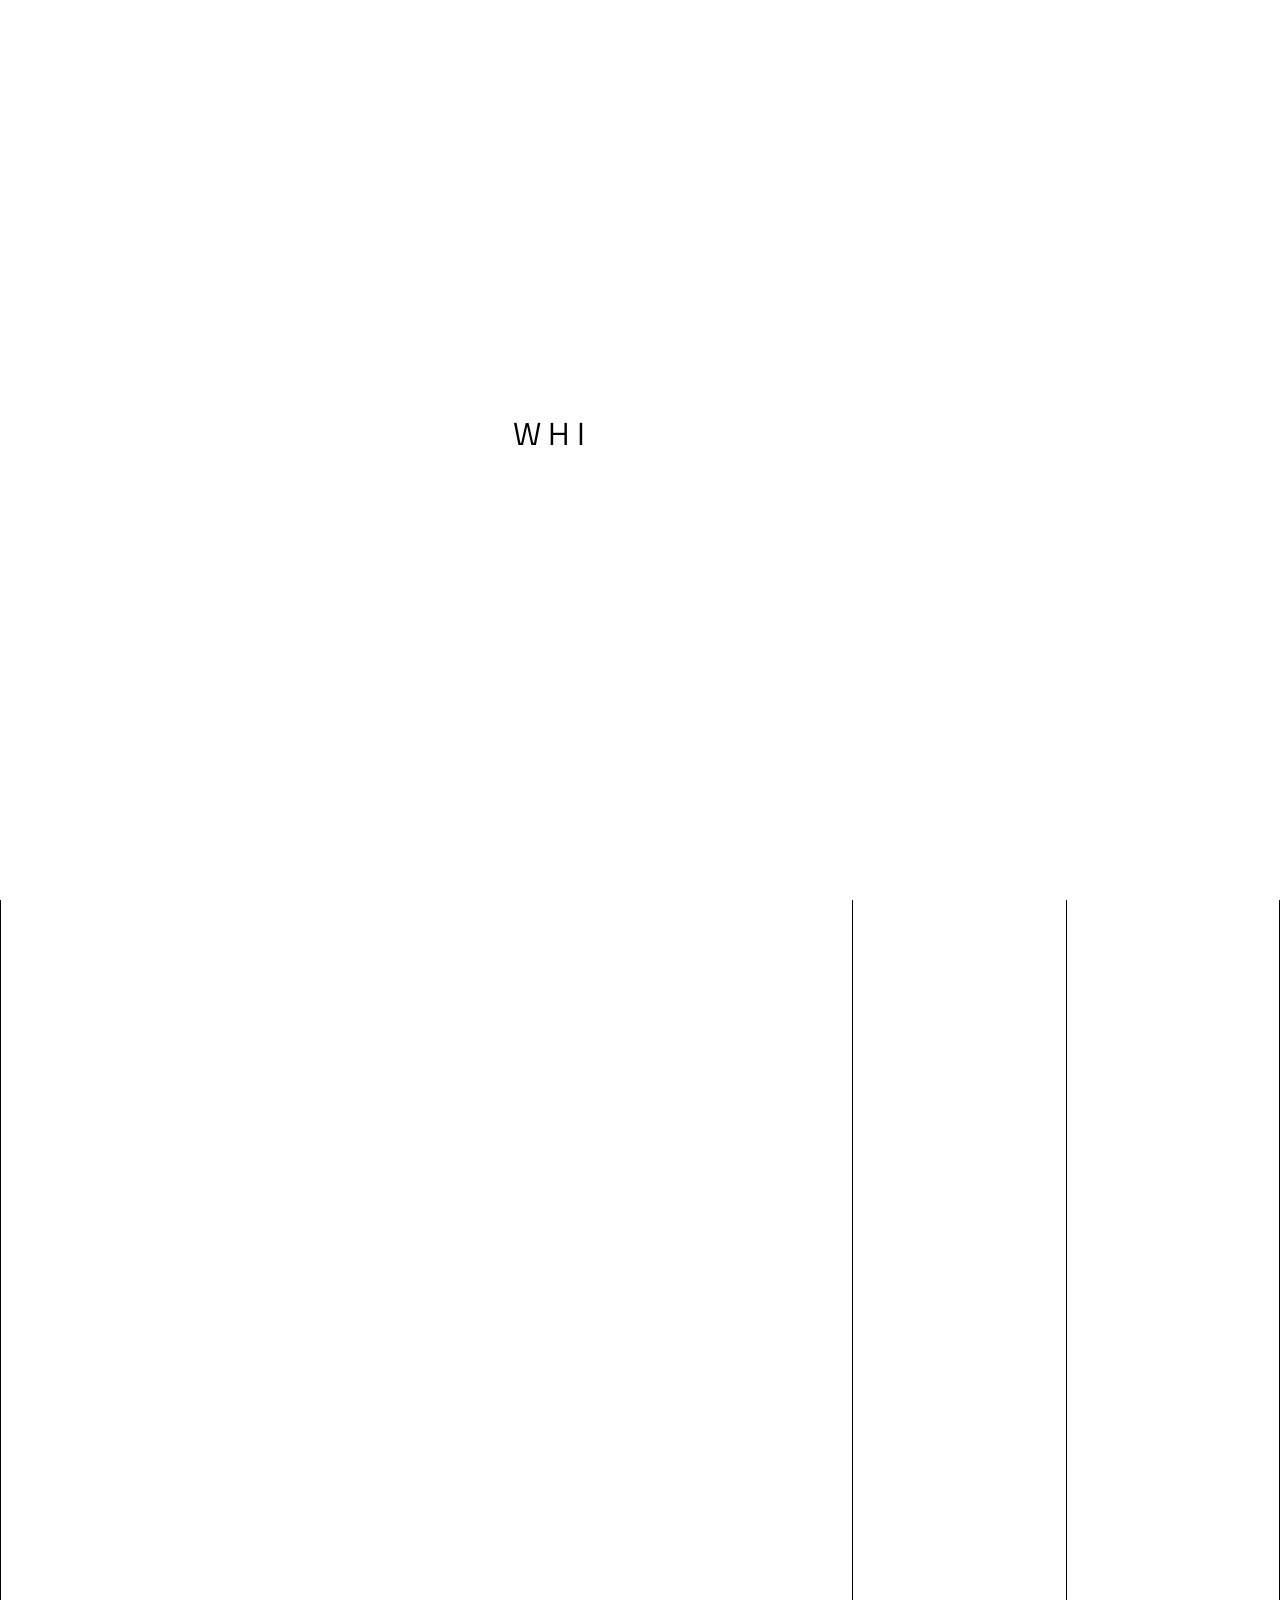
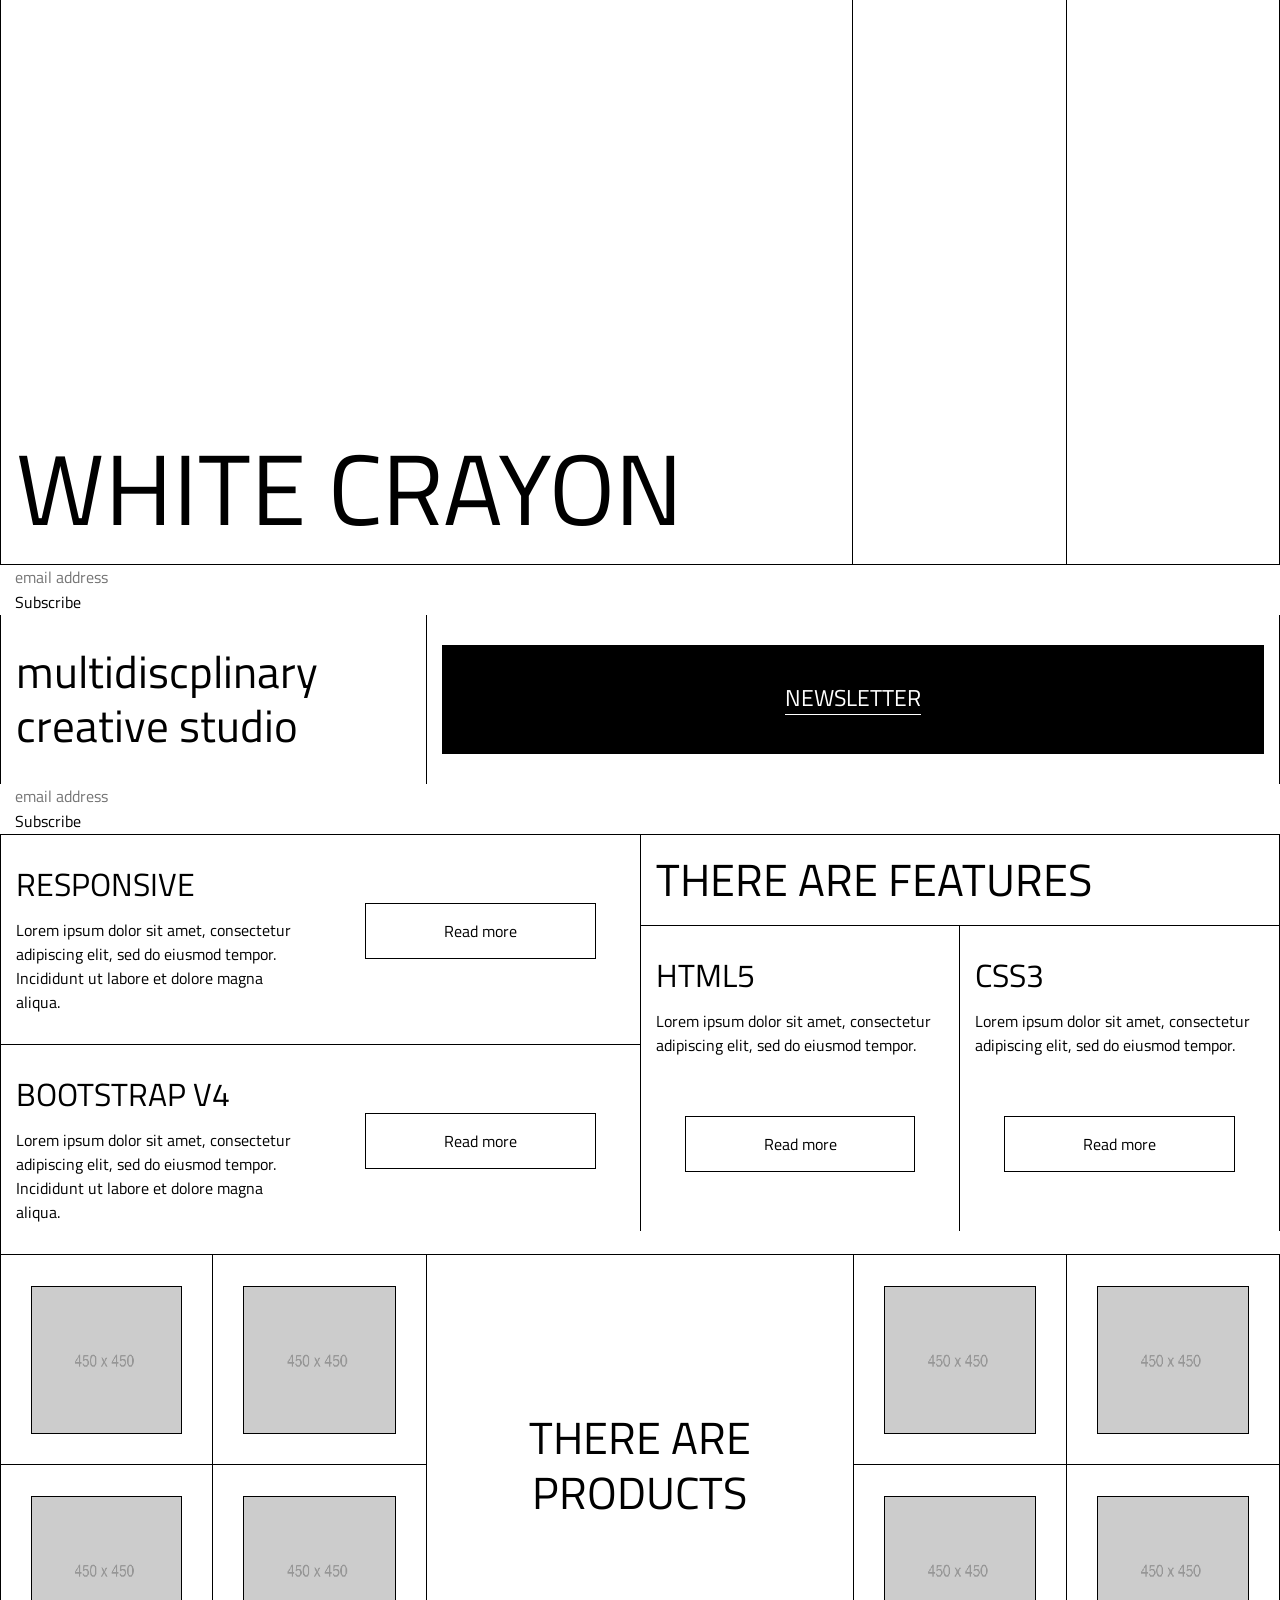
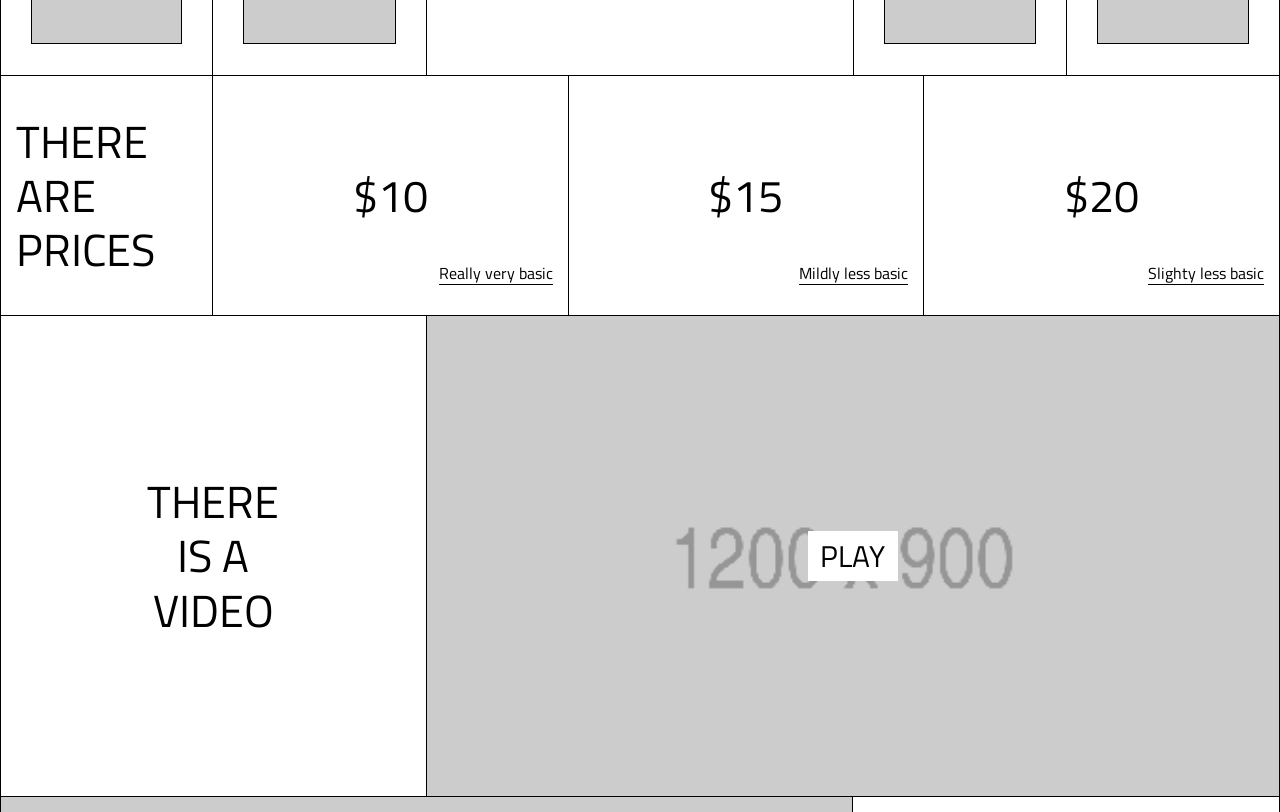
==== index copy.html @ 8ff9b1ec "second commit" ====
<!--
  Author: Template designed and developed by Michael Palmer, MP Web.
  Website: https://www.michaelpalmerwebdesign.com.
  Copyright MP Web 2018.
  Template website: https://www.brutalist.design.
-->
<!DOCTYPE html>
<html lang="en">
  <head>
    <meta charset="utf-8">
    <meta name="viewport" content="width=device-width, initial-scale=1, shrink-to-fit=no">
    <meta http-equiv="x-ua-compatible" content="ie=edge">

    <title>Brutal - A Brutalist Bootstrap v4 HTML5 Template</title>
    <meta name="description" content="A Brutalist website template built with Bootstrap v4.">
    <meta name="abstract"    content="A Brutalist website template built with Bootstrap v4.">
    <meta name="keywords" content="">
    <meta name="author" content="MP Web - MichaelPalmerWebDesign.com">

    <link rel="icon" type="image/png" href="./favicon-32x32.png" sizes="32x32" />
    <link rel="icon" type="image/png" href="./favicon-16x16.png" sizes="16x16" />


    <!--
      The Bootstrap scss (sass) files have been compiled into main.css / main.min.css to reduce the number of files
      loaded into the page and to improve speed. If you would like to use the main Bootstrap css files just uncomment the required files below.
    -->

    <!--Bootstrap Compressed-->
    <!--<link rel="stylesheet" href="./css/vendor/bootstrap.min.css">
    <link rel="stylesheet" href="./css/vendor/bootstrap-grid.min.css">
    <link rel="stylesheet" href="./css/vendor/bootstrap-reboot.min.css">-->

    <!--Bootstrap Uncompressed-->
    <!--<link rel="stylesheet" href="./css/vendor/bootstrap.css">
    <link rel="stylesheet" href="./css/vendor/bootstrap-grid.css">
    <link rel="stylesheet" href="./css/vendor/bootstrap-reboot.css">-->



    <!--Owl Carousel base styles Compressed-->
    <!--<link rel="stylesheet" href="./css/vendor/owl.carousel.min.css">-->

    <!--Owl Carousel base styles Uncompressed-->
    <link rel="stylesheet" href="./css/vendor/owl.carousel.css">

    <!--Owl carousel default styles Compressed-->
    <!--<link rel="stylesheet" href="./css/vendor/owl.theme.default.min.css">-->

    <!--Owl carousel default styles Uncompressed-->
    <link rel="stylesheet" href="./css/vendor/owl.theme.default.css">


    <!--Main css compressed-->
    <!--<link id="main-css" rel="stylesheet" href="./css/main.min.css">-->

    <!--Main css uncompressed-->
    <link id="main-css" rel="stylesheet" href="./css/main.css">


  </head>

  <body class="of-hidden">

    <!--Modal-->
    <div class="modal fade template-modal" tabindex="-1" role="dialog">
      <div class="modal-dialog" role="document">
        <div class="modal-content">

          <!--Modal header-->
          <div class="modal-header">

            <!--Modal title-->
            <h5 class="modal-title">This is the modal title.</h5>

            <!--Modal close-->
            <button type="button" class="close" data-dismiss="modal" aria-label="Close">
              <span aria-hidden="true">&times;</span>
            </button>
          </div><!--end modal header-->

          <!--Modal body-->
          <div class="modal-body">
            <h6>Brutalist Websites.</h6>
            <p>In its ruggedness and lack of concern to look comfortable or easy, Brutalism can be seen as a reaction by a younger generation to the lightness, optimism, and frivolity of today's web design.</p>
          </div><!--End modal body-->

          <!--Modal footer-->
          <div class="modal-footer text-center">
            <p>This is the modal footer.</p>
          </div><!--end modal footer-->

        </div><!--end modal content-->
      </div>
    </div><!--end modal-->


    <!--preloader-->
    <div class="preloader">
      <div>
        <p class="loading-text">
          <span>w</span>
          <span>h</span>
          <span>i</span>
          <span>t</span>
          <span>e</span>
          <span></span>
        <span>c</span>
          <span>r</span>
          <span>a</span>
          <span>y</span>
          <span>o</span>
          <span></span>
        </p>
        <p>is loading</p>
      </div>
    </div>


    <!--nav-->
    <nav class="container-fluid">
      <div class="row elem-border">
        <div class="col-sm-8 anchor brand">
            <canvas id="canvas"></canvas>
<div id="go">[ CLICK/TAP TO DRAW ]</div>
          <h1>white crayon</h1>
        </div>
        <div class="col-sm-2 navigation">
          <ul class="navlist">
            <li class="anchor"><a href="#features">1. index</a></li><!--
            --><li class="anchor"><a href="#services">2. work</a></li><!--
            --><li class="anchor"><a href="#prices">3. shop</a></li>
          </ul>
        </div>
        <div class="col-sm-2 anchor">
          <a class="contact" href="#contact">4. Contact</a>
        </div>
      </div>
    </nav><!--end nav-->


    <!--main-->
    <div class="container-fluid">
<div id="mc_embed_signup">
<form action="https://white-crayon.us18.list-manage.com/subscribe/post?u=ced1661d617bc51502e6be2a0&amp;id=043919a2c0" method="post" id="mc-embedded-subscribe-form" name="mc-embedded-subscribe-form" class="validate" target="_blank" novalidate>
    <div id="mc_embed_signup_scroll">
	
	<input type="email" value="" name="EMAIL" class="email" id="mce-EMAIL" placeholder="email address" required>
    <!-- real people should not fill this in and expect good things - do not remove this or risk form bot signups-->
    <div style="position: absolute; left: -5000px;" aria-hidden="true"><input type="text" name="b_ced1661d617bc51502e6be2a0_043919a2c0" tabindex="-1" value=""></div>
    <div class="clear"><input type="submit" value="Subscribe" name="subscribe" id="mc-embedded-subscribe" class="button"></div>
    </div>
</form>
</div>

      <!--tagline-->
      <div id="hero" class="row elem-border">
        <div class="col-xl-4 col-lg-5 col-md-7">
          <h3>multidiscplinary</h3>
          <h3>creative studio</h3>
        </div>
        <div class="col-xl-8 col-lg-7 col-md-5 text-center">
            
          <button class="cta" data-toggle="modal" data-target=".template-modal">
            <span>newsletter</span>
          </button>
        </div>
      </div><!--endtagline-->

        <!-- Begin MailChimp Signup Form -->

<div id="mc_embed_signup">
<form action="https://white-crayon.us18.list-manage.com/subscribe/post?u=ced1661d617bc51502e6be2a0&amp;id=043919a2c0" method="post" id="mc-embedded-subscribe-form" name="mc-embedded-subscribe-form" class="validate" target="_blank" novalidate>
    <div id="mc_embed_signup_scroll">
	
	<input type="email" value="" name="EMAIL" class="email" id="mce-EMAIL" placeholder="email address" required>
    <!-- real people should not fill this in and expect good things - do not remove this or risk form bot signups-->
    <div style="position: absolute; left: -5000px;" aria-hidden="true"><input type="text" name="b_ced1661d617bc51502e6be2a0_043919a2c0" tabindex="-1" value=""></div>
    <div class="clear"><input type="submit" value="Subscribe" name="subscribe" id="mc-embedded-subscribe" class="button"></div>
    </div>
</form>
</div>

<!--End mc_embed_signup-->

      <!--features-->
      <div id="features" class="row">
        <div class="col-lg-6 col-md-12 features-left order-2 order-sm-2">
          <div class="row elem-border">
            <div class="col-xl-12 col-lg-12 col-md-6">
              <div class="row">
                <div class="col-lg-6">
                  <h4>Responsive</h4>
                  <p>Lorem ipsum dolor sit amet, consectetur adipiscing elit, sed do eiusmod tempor. Incididunt ut labore et dolore magna aliqua.</p>
                </div>
                <div class="col-lg-6 text-right">
                  <div class="btn-style-main">
                    <a href="#" data-toggle="modal" data-target=".template-modal">
                      <span>Read more</span>
                    </a>
                  </div>
                </div>
              </div>
            </div>
            <div class="col-xl-12 col-lg-12 col-md-6">
              <div class="row">
                <div class="col-lg-6">
                  <h4>Bootstrap v4</h4>
                  <p>Lorem ipsum dolor sit amet, consectetur adipiscing elit, sed do eiusmod tempor. Incididunt ut labore et dolore magna aliqua.</p>
                </div>
                <div class="col-lg-6 text-right">
                  <div class="btn-style-main">
                    <a href="#" data-toggle="modal" data-target=".template-modal">
                      <span>Read more</span>
                    </a>
                  </div>
                </div>
              </div>
            </div>
          </div>
        </div>
        <div class="col-lg-6 col-md-12 order-1 order-lg-2 order-sm-1">

          <div class="row elem-border features-title">
            <div class="col-12">
              <h3>There are features</h3>
            </div>
          </div>

          <div class="row elem-border features-right">
            <div class="col-lg-6 col-md-6">
              <div class="row">
                <div class="col-12">
                  <h4>HTML5</h4>
                  <p>Lorem ipsum dolor sit amet, consectetur adipiscing elit, sed do eiusmod tempor.<span> Incididunt ut labore et dolore magna aliqua.</span></p>
                </div>
                <div class="col-12 text-right">
                  <div class="btn-style-main">
                    <a href="#" data-toggle="modal" data-target=".template-modal">
                      <span>Read more</span>
                    </a>
                  </div>
                </div>
              </div>
            </div>
            <div class="col-lg-6 col-md-6">
              <div class="row">
                <div class="col-12">
                  <h4>CSS3</h4>
                  <p>Lorem ipsum dolor sit amet, consectetur adipiscing elit, sed do eiusmod tempor.<span> Incididunt ut labore et dolore magna aliqua.</span></p>
                </div>
              </div>
              <div class="row">
                <div class="col-12 text-right">
                  <div class="btn-style-main">
                    <a href="#" data-toggle="modal" data-target=".template-modal">
                      <span>Read more</span>
                    </a>
                  </div>
                </div>
              </div>
            </div>
          </div>

        </div>
      </div><!--end features-->


      <!--products-->
      <div id="products" class="row elem-border">
        <div class="col-lg-4 col-md-12 order-2 order-lg-1 order-md-2 order-sm-2">
          <div class="row products-left">
            <div class="col-6">
              <div class="product-wrap">
                <img src="./img/placeholder.png" alt="">
              </div>
            </div>
            <div class="col-6">
              <div class="product-wrap">
                <img src="./img/placeholder.png" alt="">
              </div>
            </div>
          </div>
          <div class="row products-left">
            <div class="col-6">
              <div class="product-wrap">
                <img src="./img/placeholder.png" alt="">
              </div>
            </div>
            <div class="col-6">
              <div class="product-wrap">
                <img src="./img/placeholder.png" alt="">
              </div>
            </div>
          </div>
        </div>
        <div class="col-lg-4 col-md-12 order-1 order-lg-2 order-md-1 order-sm-1 text-center products-center">
          <h3>There are<br/> products</h3>
        </div>
        <div class="col-lg-4 col-md-12 order-3">
          <div class="row products-right">
            <div class="col-6">
              <div class="product-wrap">
                <img src="./img/placeholder.png" alt="">
              </div>
            </div>
            <div class="col-6">
              <div class="product-wrap">
                <img src="./img/placeholder.png" alt="">
              </div>
            </div>
          </div>
          <div class="row products-right">
            <div class="col-6">
              <div class="product-wrap">
                <img src="./img/placeholder.png" alt="">
              </div>
            </div>
            <div class="col-6">
              <div class="product-wrap">
                <img src="./img/placeholder.png" alt="">
              </div>
            </div>
          </div>
        </div>
      </div><!--end products-->


      <!--prices-->
      <div id="prices" class="row elem-border">
        <div class="col-lg-2 prices-left">
          <h3>There<br/> are<br/> prices</h3>
        </div>
        <div class="col-lg-10">
          <div class="row prices-right">
            <div class="col-sm-4 col-12">
              <h4>&dollar;10</h4>
              <p>Really very basic</p>
            </div>
            <div class="col-sm-4 col-12">
              <h4>&dollar;15</h4>
              <p>Mildly less basic</p>
            </div>
            <div class="col-sm-4 col-12">
              <h4>&dollar;20</h4>
              <p>Slighty less basic</p>
            </div>
          </div>
        </div>
      </div><!--end prices-->


      <!--Video-->
      <div id="video" class="row elem-border">
        <div class="col-lg-4 video-left">
          <h3>There<br/> is a<br/> video</h3>
        </div>
        <div id="video-wrap" class="col-lg-8">
          <p>play</p>
          <img class="placeholder-image" src="./img/placeholder-large.png" alt="">
          <div class="owl-carousel owl-theme">
            <div class="item-wrap">
              <div class="item-video">
                <a class="owl-video" href="https://www.youtube.com/watch?v=VGwVAxRHxgM"></a>
              </div>
            </div>
          </div>
        </div>
      </div><!--end video-->


      <!--Gallery-->
      <div id="gallery" class="row elem-border">
        <div class="col-lg-8 order-2 order-lg-1 carousel-wrap">
          <div id="gallery-carousel" class="owl-carousel owl-theme">
            <div class="img-wrap"><img src="./img/placeholder-large.png" alt=""/></div>
            <div class="img-wrap"><img src="./img/placeholder-large.png" alt=""/></div>
            <div class="img-wrap"><img src="./img/placeholder-large.png" alt=""/></div>
            <div class="img-wrap"><img src="./img/placeholder-large.png" alt=""/></div>
            <div class="img-wrap"><img src="./img/placeholder-large.png" alt=""/></div>
            <div class="img-wrap"><img src="./img/placeholder-large.png" alt=""/></div>
          </div>
        </div>
        <div class="col-lg-4 order-1 order-lg-2 gallery-right">
          <h3>There<br/> is a<br/> gallery</h3>
        </div>
      </div><!--end gallery-->


      <!--services-->
      <div id="services" class="row">
        <div class="col-lg-4 col-md-12 order-2 order-lg-1 order-md-2 order-sm-2">
          <div class="row elem-border services-left">
            <div class="col-lg-12 col-sm-6 col-6">
              <h4>We<br/> Design</h4>
              <p>Lorem ipsum dolor sit amet, consectetur adipiscing elit.</p>
              <a href="#" data-toggle="modal" data-target=".template-modal">Read more</a>
            </div>
            <div class="col-lg-12 col-sm-6 col-6">
              <h4>We<br/> Sell</h4>
              <p>Lorem ipsum dolor sit amet, consectetur adipiscing elit.</p>
              <a href="#" data-toggle="modal" data-target=".template-modal">Read more</a>
            </div>
          </div>
        </div>
        <div class="col-lg-4 col-md-12 order-1 order-lg-2 order-md-1 order-sm-1 text-center services-center">
          <h3>We Do<br/> Things</h3>
        </div>
        <div class="col-lg-4 col-md-12 order-3">
          <div class="row elem-border services-right">
            <div class="col-lg-12 col-sm-6 col-6">
              <h4>We<br/> Develop</h4>
              <p>Lorem ipsum dolor sit amet, consectetur adipiscing elit.</p>
              <a href="#" data-toggle="modal" data-target=".template-modal">Read more</a>
            </div>
            <div class="col-lg-12 col-sm-6 col-6">
              <h4>We<br/> Promote</h4>
              <p>Lorem ipsum dolor sit amet, consectetur adipiscing elit.</p>
              <a href="#" data-toggle="modal" data-target=".template-modal">Read more</a>
            </div>
          </div>
        </div>
      </div><!--end services-->


      <!--team-->
      <div id="team" class="row elem-border">
        <div class="col-lg-3 col-md-12 team-left">
          <h3>There<br/> is a<br/> Team</h3>
        </div>
        <div class="col-lg-3 col-md-4 team-member">
          <div class="team-wrap">
            <p><span>Developer</span></p>
            <div>
              <img src="./img/placeholder.png" alt="">
            </div>
          </div>
        </div>
        <div class="col-lg-3 col-md-4 team-member">
          <div class="team-wrap">
            <p><span>Designer</span></p>
            <div>
              <img src="./img/placeholder.png" alt="">
            </div>
          </div>
        </div>
        <div class="col-lg-3 col-md-4 team-member">
          <div class="team-wrap">
            <p><span>Marketer</span></p>
            <div>
              <img src="./img/placeholder.png" alt="">
            </div>
          </div>
        </div>
      </div><!--end team-->


      <!--Contact-->
      <div id="contact" class="row elem-border">
        <div class="col-lg-2 col-md-12 order-2 order-lg-1 order-md-2 contact-left">
          <ul id="social">
            <li>Facebook</li><!--
            --><li>Twitter</li><!--
            --><li>YouTube</li>
          </ul>
        </div>
        <div class="col-lg-10 col-md-12 order-1 order-lg-2 order-md-1 contact-right">
          <div class="row">
            <div class="col-md-3 col-sm-12 contact-title">
              <h3>There<br/> is a<br/> Form</h3>
            </div>
            <div class="col-md-9 col-sm-12">
              <form>
                <div class="form-group">
                  <label for="name">Name</label>
                  <input type="text" class="form-control" id="name" placeholder="Name" required><!--
                  --><input type="email" class="form-control" id="email" placeholder="Email" required>
                  <label for="email">Email</label>
                </div>
                <div class="form-group">
                  <label for="message">Message</label>
                  <textarea class="form-control" name="message" id="message" placeholder="Message"></textarea>
                </div>
                <div class="text-right">
                  <button type="submit" class="btn btn-primary">Send</button>
                </div>
              </form>
            </div>
          </div>
        </div>
      </div><!--end contact-->


    </div><!--end main-->


    <!--Footer-->
    <footer class="container-fluid">
      <div class="row elem-border">
        <div class="col-12 text-right">
          <p><a href="https://www.michaelpalmerwebdesign.com">&copy;2018 MP Web</a></p>
        </div>
      </div>
    </footer><!--end footer-->

<script type="text/javascript">function $(el) {return document.getElementById(el.replace(/#/,''));};
var canvas = $('#canvas');
canvas.width = document.body.clientWidth;
canvas.height = document.body.clientHeight/8;
var context = canvas.getContext('2d');
var start = function(coors) {
    context.beginPath();
    context.moveTo(coors.x, coors.y);
    this.isDrawing = true;
};
var move = function(coors) {
    if (this.isDrawing) {
        context.strokeStyle = "#fff";
        context.lineJoin = "round";
        context.lineWidth = 3;
        context.lineTo(coors.x, coors.y);
        context.stroke();
    }
};
var stop = function(coors) {
    if (this.isDrawing) {
        this.touchmove(coors);
        this.isDrawing = false;
    }
};
var drawer = {
    isDrawing: false,
    mousedown: start,
    mousemove: move,
    mouseup: stop,
    touchstart: start,
    touchmove: move,
    touchend: stop
};
var draw = function(e) {
    var coors = {
        x: e.clientX || e.targetTouches[0].pageX,
        y: e.clientY || e.targetTouches[0].pageY
    };
    drawer[e.type](coors);
}
canvas.addEventListener('mousedown', draw, false);
canvas.addEventListener('mousemove', draw, false);
canvas.addEventListener('mouseup', draw, false);
canvas.addEventListener('touchstart', draw, false);
canvas.addEventListener('touchmove', draw, false);
canvas.addEventListener('touchend', draw, false);

var go = function(e) {
    this.parentNode.removeChild(this);
    draw(e);
};

$('#go').addEventListener('mousedown', go, false);
$('#go').addEventListener('touchstart', go, false);

// prevent elastic scrolling
document.body.addEventListener('touchmove', function(e) {
    e.preventDefault();
}, false);
// end body:touchmove
window.onresize = function(e) {
    canvas.width = document.body.clientWidth/2;
    canvas.height = document.body.clientHeight/2;
};
      </script> 
    <!--jquery-->
    <script src="./js/vendor/jquery-3.3.1.min.js"></script>


    <!--Bootstrap Compressed-->
    <!--<script src="./js/vendor/bootstrap.bundle.min.js"></script>-->

    <!--Bootstrap Uncompressed-->
    <script src="./js/vendor/bootstrap.bundle.js"></script>


    <!--Owl carousel Compressed-->
    <!--<script src="./js/vendor/owl.carousel.min.js"></script>-->

    <!--Owl carousel Uncompressed-->
    <script src="./js/vendor/owl.carousel.js"></script>


    <!--Main js Compressed-->
    <!--<script src="./js/main.min.js"></script>-->

    <!--Main js Uncompressed-->
    <script src="./js/main.js"></script>

  </body>
</html>
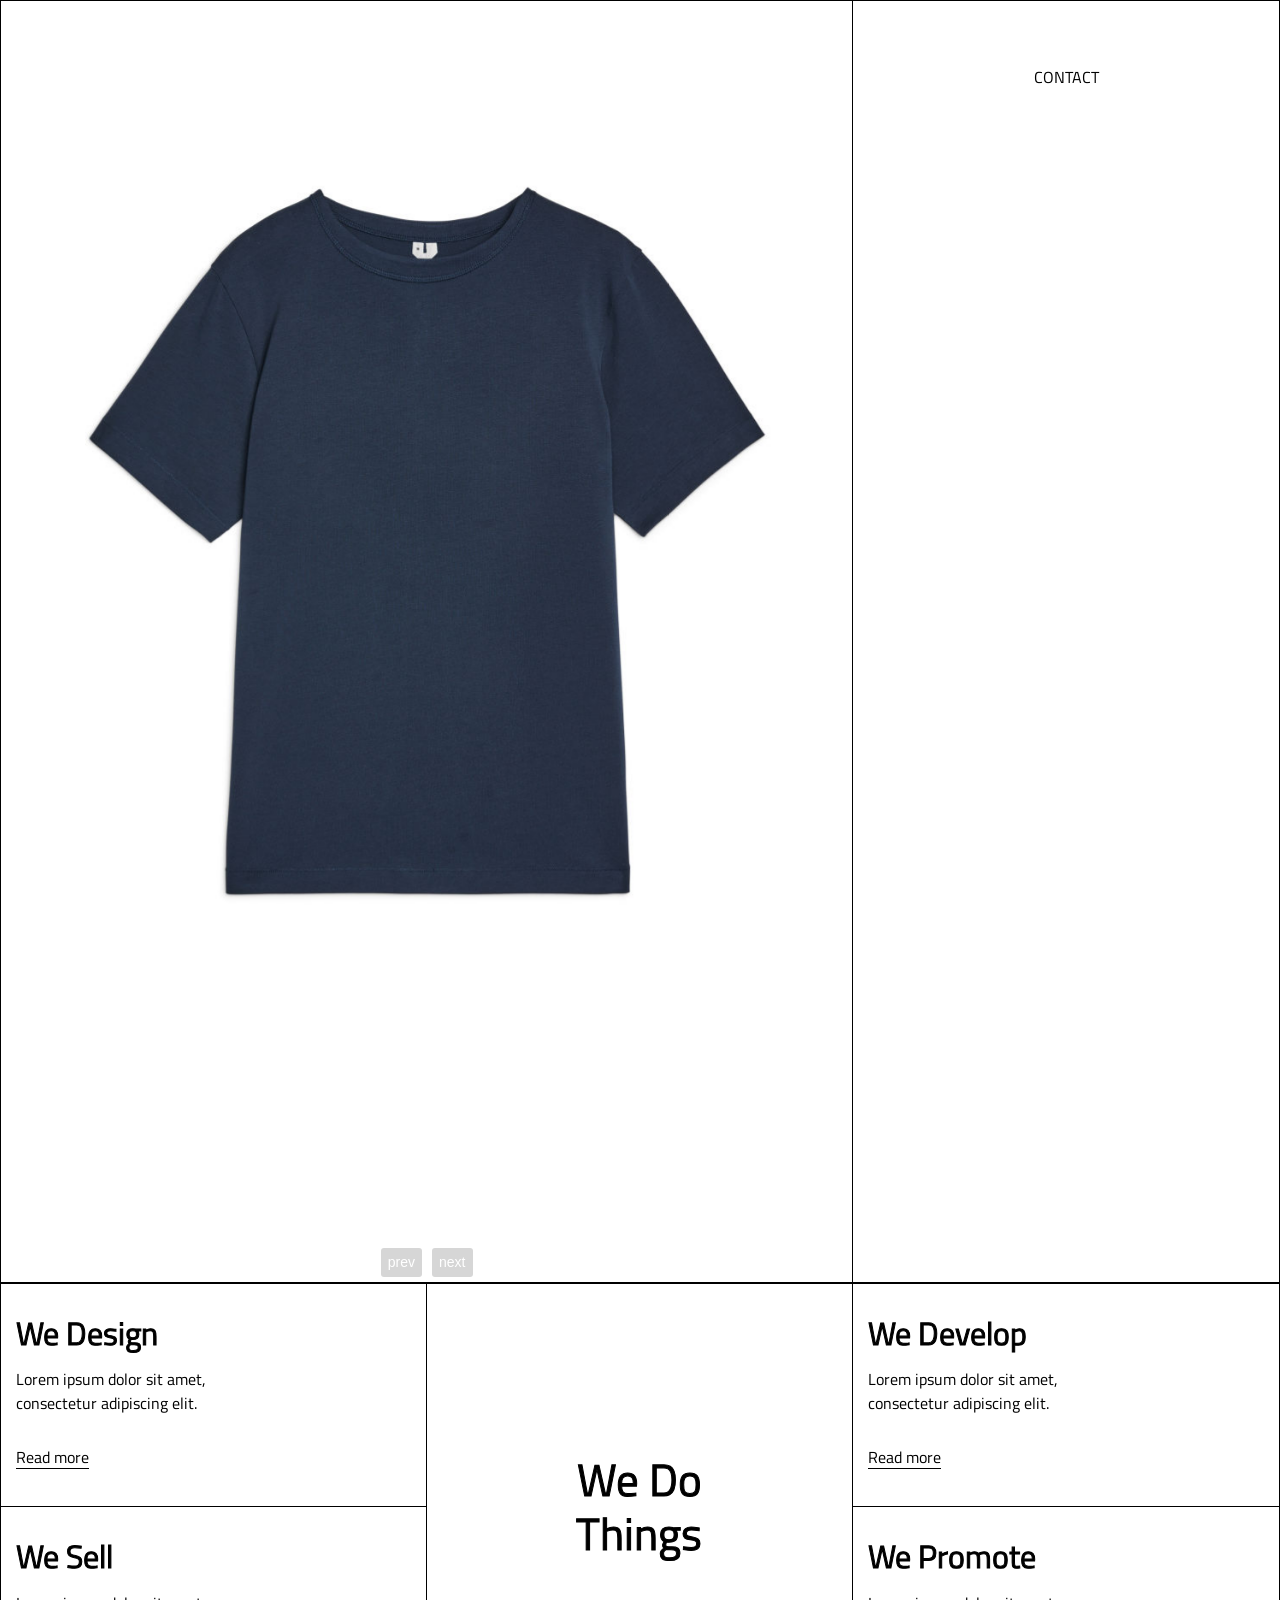
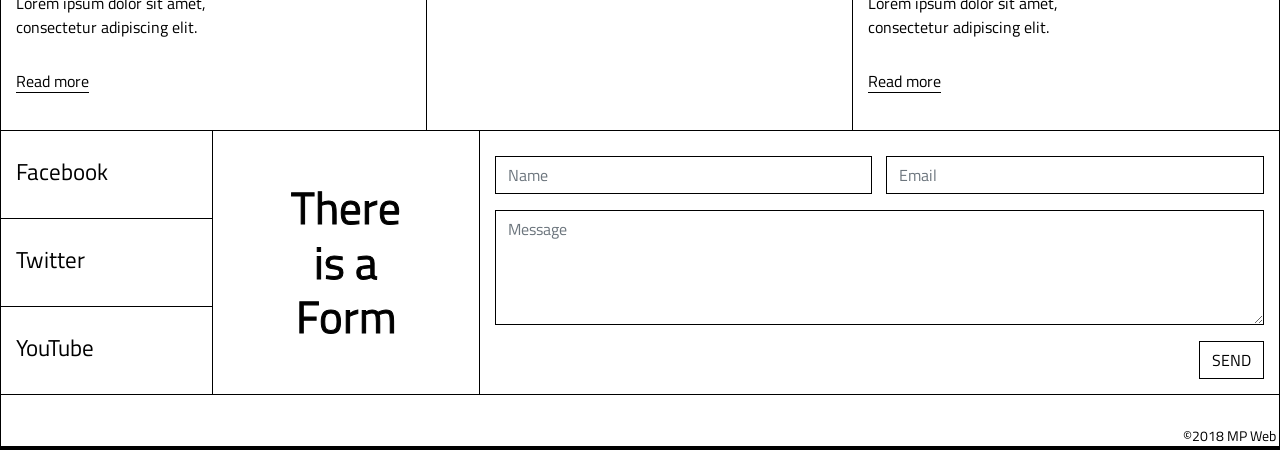
==== commit 9390e2e6: "14th commit" ====
--- a/index copy.html
+++ b/index copy.html
@@ -96,44 +96,28 @@
 
 
     <!--preloader-->
-    <div class="preloader">
-      <div>
-        <p class="loading-text">
-          <span>w</span>
-          <span>h</span>
-          <span>i</span>
-          <span>t</span>
-          <span>e</span>
-          <span></span>
-        <span>c</span>
-          <span>r</span>
-          <span>a</span>
-          <span>y</span>
-          <span>o</span>
-          <span></span>
-        </p>
-        <p>is loading</p>
-      </div>
-    </div>
+    
 
 
     <!--nav-->
     <nav class="container-fluid">
-      <div class="row elem-border">
+      <div class="row elem-border" height=>
         <div class="col-sm-8 anchor brand">
-            <canvas id="canvas"></canvas>
-<div id="go">[ CLICK/TAP TO DRAW ]</div>
-          <h1>white crayon</h1>
-        </div>
-        <div class="col-sm-2 navigation">
-          <ul class="navlist">
-            <li class="anchor"><a href="#features">1. index</a></li><!--
-            --><li class="anchor"><a href="#services">2. work</a></li><!--
-            --><li class="anchor"><a href="#prices">3. shop</a></li>
-          </ul>
-        </div>
-        <div class="col-sm-2 anchor">
-          <a class="contact" href="#contact">4. Contact</a>
+          <div class="carousel-wrap">
+            <div id="gallery-carousel" class="owl-carousel owl-theme">
+              <div class="img-wrap"><img width="50%"src="img/item.jpeg" alt=""></div>
+              <div class="img-wrap"><img src="img/item2.jpeg" alt=""></div>
+              <div class="img-wrap"><img src="img/item3.jpeg" alt=""></div>
+              <div class="img-wrap"><img src="img/litem4.jpeg" alt=""></div>
+              <div class="img-wrap"><img src="img/item5.jpeg" alt=""></div>
+              <div class="img-wrap"><img src="img/logo-t-shirt.jpg" alt=""></div>
+            </div>
+          </div>
+          
+        </div>
+        
+        <div class="col-sm-4 anchor">
+          <a class="contact" href="#contact"> Contact</a>
         </div>
       </div>
     </nav><!--end nav-->
@@ -141,319 +125,46 @@
 
     <!--main-->
     <div class="container-fluid">
-<div id="mc_embed_signup">
-<form action="https://white-crayon.us18.list-manage.com/subscribe/post?u=ced1661d617bc51502e6be2a0&amp;id=043919a2c0" method="post" id="mc-embedded-subscribe-form" name="mc-embedded-subscribe-form" class="validate" target="_blank" novalidate>
-    <div id="mc_embed_signup_scroll">
-	
-	<input type="email" value="" name="EMAIL" class="email" id="mce-EMAIL" placeholder="email address" required>
-    <!-- real people should not fill this in and expect good things - do not remove this or risk form bot signups-->
-    <div style="position: absolute; left: -5000px;" aria-hidden="true"><input type="text" name="b_ced1661d617bc51502e6be2a0_043919a2c0" tabindex="-1" value=""></div>
-    <div class="clear"><input type="submit" value="Subscribe" name="subscribe" id="mc-embedded-subscribe" class="button"></div>
-    </div>
-</form>
-</div>
-
-      <!--tagline-->
-      <div id="hero" class="row elem-border">
-        <div class="col-xl-4 col-lg-5 col-md-7">
-          <h3>multidiscplinary</h3>
-          <h3>creative studio</h3>
-        </div>
-        <div class="col-xl-8 col-lg-7 col-md-5 text-center">
-            
-          <button class="cta" data-toggle="modal" data-target=".template-modal">
-            <span>newsletter</span>
-          </button>
-        </div>
-      </div><!--endtagline-->
-
-        <!-- Begin MailChimp Signup Form -->
-
-<div id="mc_embed_signup">
-<form action="https://white-crayon.us18.list-manage.com/subscribe/post?u=ced1661d617bc51502e6be2a0&amp;id=043919a2c0" method="post" id="mc-embedded-subscribe-form" name="mc-embedded-subscribe-form" class="validate" target="_blank" novalidate>
-    <div id="mc_embed_signup_scroll">
-	
-	<input type="email" value="" name="EMAIL" class="email" id="mce-EMAIL" placeholder="email address" required>
-    <!-- real people should not fill this in and expect good things - do not remove this or risk form bot signups-->
-    <div style="position: absolute; left: -5000px;" aria-hidden="true"><input type="text" name="b_ced1661d617bc51502e6be2a0_043919a2c0" tabindex="-1" value=""></div>
-    <div class="clear"><input type="submit" value="Subscribe" name="subscribe" id="mc-embedded-subscribe" class="button"></div>
-    </div>
-</form>
-</div>
-
-<!--End mc_embed_signup-->
-
-      <!--features-->
-      <div id="features" class="row">
-        <div class="col-lg-6 col-md-12 features-left order-2 order-sm-2">
-          <div class="row elem-border">
-            <div class="col-xl-12 col-lg-12 col-md-6">
-              <div class="row">
-                <div class="col-lg-6">
-                  <h4>Responsive</h4>
-                  <p>Lorem ipsum dolor sit amet, consectetur adipiscing elit, sed do eiusmod tempor. Incididunt ut labore et dolore magna aliqua.</p>
-                </div>
-                <div class="col-lg-6 text-right">
-                  <div class="btn-style-main">
-                    <a href="#" data-toggle="modal" data-target=".template-modal">
-                      <span>Read more</span>
-                    </a>
-                  </div>
-                </div>
-              </div>
-            </div>
-            <div class="col-xl-12 col-lg-12 col-md-6">
-              <div class="row">
-                <div class="col-lg-6">
-                  <h4>Bootstrap v4</h4>
-                  <p>Lorem ipsum dolor sit amet, consectetur adipiscing elit, sed do eiusmod tempor. Incididunt ut labore et dolore magna aliqua.</p>
-                </div>
-                <div class="col-lg-6 text-right">
-                  <div class="btn-style-main">
-                    <a href="#" data-toggle="modal" data-target=".template-modal">
-                      <span>Read more</span>
-                    </a>
-                  </div>
-                </div>
-              </div>
-            </div>
-          </div>
-        </div>
-        <div class="col-lg-6 col-md-12 order-1 order-lg-2 order-sm-1">
-
-          <div class="row elem-border features-title">
-            <div class="col-12">
-              <h3>There are features</h3>
-            </div>
-          </div>
-
-          <div class="row elem-border features-right">
-            <div class="col-lg-6 col-md-6">
-              <div class="row">
-                <div class="col-12">
-                  <h4>HTML5</h4>
-                  <p>Lorem ipsum dolor sit amet, consectetur adipiscing elit, sed do eiusmod tempor.<span> Incididunt ut labore et dolore magna aliqua.</span></p>
-                </div>
-                <div class="col-12 text-right">
-                  <div class="btn-style-main">
-                    <a href="#" data-toggle="modal" data-target=".template-modal">
-                      <span>Read more</span>
-                    </a>
-                  </div>
-                </div>
-              </div>
-            </div>
-            <div class="col-lg-6 col-md-6">
-              <div class="row">
-                <div class="col-12">
-                  <h4>CSS3</h4>
-                  <p>Lorem ipsum dolor sit amet, consectetur adipiscing elit, sed do eiusmod tempor.<span> Incididunt ut labore et dolore magna aliqua.</span></p>
-                </div>
-              </div>
-              <div class="row">
-                <div class="col-12 text-right">
-                  <div class="btn-style-main">
-                    <a href="#" data-toggle="modal" data-target=".template-modal">
-                      <span>Read more</span>
-                    </a>
-                  </div>
-                </div>
-              </div>
-            </div>
-          </div>
-
-        </div>
-      </div><!--end features-->
-
-
-      <!--products-->
-      <div id="products" class="row elem-border">
-        <div class="col-lg-4 col-md-12 order-2 order-lg-1 order-md-2 order-sm-2">
-          <div class="row products-left">
-            <div class="col-6">
-              <div class="product-wrap">
-                <img src="./img/placeholder.png" alt="">
-              </div>
-            </div>
-            <div class="col-6">
-              <div class="product-wrap">
-                <img src="./img/placeholder.png" alt="">
-              </div>
-            </div>
-          </div>
-          <div class="row products-left">
-            <div class="col-6">
-              <div class="product-wrap">
-                <img src="./img/placeholder.png" alt="">
-              </div>
-            </div>
-            <div class="col-6">
-              <div class="product-wrap">
-                <img src="./img/placeholder.png" alt="">
-              </div>
-            </div>
-          </div>
-        </div>
-        <div class="col-lg-4 col-md-12 order-1 order-lg-2 order-md-1 order-sm-1 text-center products-center">
-          <h3>There are<br/> products</h3>
-        </div>
-        <div class="col-lg-4 col-md-12 order-3">
-          <div class="row products-right">
-            <div class="col-6">
-              <div class="product-wrap">
-                <img src="./img/placeholder.png" alt="">
-              </div>
-            </div>
-            <div class="col-6">
-              <div class="product-wrap">
-                <img src="./img/placeholder.png" alt="">
-              </div>
-            </div>
-          </div>
-          <div class="row products-right">
-            <div class="col-6">
-              <div class="product-wrap">
-                <img src="./img/placeholder.png" alt="">
-              </div>
-            </div>
-            <div class="col-6">
-              <div class="product-wrap">
-                <img src="./img/placeholder.png" alt="">
-              </div>
-            </div>
-          </div>
-        </div>
-      </div><!--end products-->
-
-
-      <!--prices-->
-      <div id="prices" class="row elem-border">
-        <div class="col-lg-2 prices-left">
-          <h3>There<br/> are<br/> prices</h3>
-        </div>
-        <div class="col-lg-10">
-          <div class="row prices-right">
-            <div class="col-sm-4 col-12">
-              <h4>&dollar;10</h4>
-              <p>Really very basic</p>
-            </div>
-            <div class="col-sm-4 col-12">
-              <h4>&dollar;15</h4>
-              <p>Mildly less basic</p>
-            </div>
-            <div class="col-sm-4 col-12">
-              <h4>&dollar;20</h4>
-              <p>Slighty less basic</p>
-            </div>
-          </div>
-        </div>
-      </div><!--end prices-->
-
-
-      <!--Video-->
-      <div id="video" class="row elem-border">
-        <div class="col-lg-4 video-left">
-          <h3>There<br/> is a<br/> video</h3>
-        </div>
-        <div id="video-wrap" class="col-lg-8">
-          <p>play</p>
-          <img class="placeholder-image" src="./img/placeholder-large.png" alt="">
-          <div class="owl-carousel owl-theme">
-            <div class="item-wrap">
-              <div class="item-video">
-                <a class="owl-video" href="https://www.youtube.com/watch?v=VGwVAxRHxgM"></a>
-              </div>
-            </div>
-          </div>
-        </div>
-      </div><!--end video-->
-
-
-      <!--Gallery-->
-      <div id="gallery" class="row elem-border">
-        <div class="col-lg-8 order-2 order-lg-1 carousel-wrap">
-          <div id="gallery-carousel" class="owl-carousel owl-theme">
-            <div class="img-wrap"><img src="./img/placeholder-large.png" alt=""/></div>
-            <div class="img-wrap"><img src="./img/placeholder-large.png" alt=""/></div>
-            <div class="img-wrap"><img src="./img/placeholder-large.png" alt=""/></div>
-            <div class="img-wrap"><img src="./img/placeholder-large.png" alt=""/></div>
-            <div class="img-wrap"><img src="./img/placeholder-large.png" alt=""/></div>
-            <div class="img-wrap"><img src="./img/placeholder-large.png" alt=""/></div>
-          </div>
-        </div>
-        <div class="col-lg-4 order-1 order-lg-2 gallery-right">
-          <h3>There<br/> is a<br/> gallery</h3>
-        </div>
-      </div><!--end gallery-->
-
 
       <!--services-->
       <div id="services" class="row">
-        <div class="col-lg-4 col-md-12 order-2 order-lg-1 order-md-2 order-sm-2">
-          <div class="row elem-border services-left">
-            <div class="col-lg-12 col-sm-6 col-6">
-              <h4>We<br/> Design</h4>
-              <p>Lorem ipsum dolor sit amet, consectetur adipiscing elit.</p>
-              <a href="#" data-toggle="modal" data-target=".template-modal">Read more</a>
-            </div>
-            <div class="col-lg-12 col-sm-6 col-6">
-              <h4>We<br/> Sell</h4>
-              <p>Lorem ipsum dolor sit amet, consectetur adipiscing elit.</p>
-              <a href="#" data-toggle="modal" data-target=".template-modal">Read more</a>
-            </div>
-          </div>
-        </div>
-        <div class="col-lg-4 col-md-12 order-1 order-lg-2 order-md-1 order-sm-1 text-center services-center">
-          <h3>We Do<br/> Things</h3>
-        </div>
-        <div class="col-lg-4 col-md-12 order-3">
-          <div class="row elem-border services-right">
-            <div class="col-lg-12 col-sm-6 col-6">
-              <h4>We<br/> Develop</h4>
-              <p>Lorem ipsum dolor sit amet, consectetur adipiscing elit.</p>
-              <a href="#" data-toggle="modal" data-target=".template-modal">Read more</a>
-            </div>
-            <div class="col-lg-12 col-sm-6 col-6">
-              <h4>We<br/> Promote</h4>
-              <p>Lorem ipsum dolor sit amet, consectetur adipiscing elit.</p>
-              <a href="#" data-toggle="modal" data-target=".template-modal">Read more</a>
-            </div>
-          </div>
-        </div>
-      </div><!--end services-->
-
-
-      <!--team-->
-      <div id="team" class="row elem-border">
-        <div class="col-lg-3 col-md-12 team-left">
-          <h3>There<br/> is a<br/> Team</h3>
-        </div>
-        <div class="col-lg-3 col-md-4 team-member">
-          <div class="team-wrap">
-            <p><span>Developer</span></p>
-            <div>
-              <img src="./img/placeholder.png" alt="">
-            </div>
-          </div>
-        </div>
-        <div class="col-lg-3 col-md-4 team-member">
-          <div class="team-wrap">
-            <p><span>Designer</span></p>
-            <div>
-              <img src="./img/placeholder.png" alt="">
-            </div>
-          </div>
-        </div>
-        <div class="col-lg-3 col-md-4 team-member">
-          <div class="team-wrap">
-            <p><span>Marketer</span></p>
-            <div>
-              <img src="./img/placeholder.png" alt="">
-            </div>
-          </div>
-        </div>
-      </div><!--end team-->
-
+          <div class="col-lg-4 col-md-12 order-2 order-lg-1 order-md-2 order-sm-2">
+            <div class="row elem-border services-left">
+              <div class="col-lg-12 col-sm-6 col-6">
+                <h4>We<br/> Design</h4>
+                <p>Lorem ipsum dolor sit amet, consectetur adipiscing elit.</p>
+                <a href="#" data-toggle="modal" data-target=".template-modal">Read more</a>
+              </div>
+              <div class="col-lg-12 col-sm-6 col-6">
+                <h4>We<br/> Sell</h4>
+                <p>Lorem ipsum dolor sit amet, consectetur adipiscing elit.</p>
+                <a href="#" data-toggle="modal" data-target=".template-modal">Read more</a>
+              </div>
+            </div>
+          </div>
+          <div class="col-lg-4 col-md-12 order-1 order-lg-2 order-md-1 order-sm-1 text-center services-center">
+            <h3>We Do<br/> Things</h3>
+          </div>
+          <div class="col-lg-4 col-md-12 order-3">
+            <div class="row elem-border services-right">
+              <div class="col-lg-12 col-sm-6 col-6">
+                <h4>We<br/> Develop</h4>
+                <p>Lorem ipsum dolor sit amet, consectetur adipiscing elit.</p>
+                <a href="#" data-toggle="modal" data-target=".template-modal">Read more</a>
+              </div>
+              <div class="col-lg-12 col-sm-6 col-6">
+                <h4>We<br/> Promote</h4>
+                <p>Lorem ipsum dolor sit amet, consectetur adipiscing elit.</p>
+                <a href="#" data-toggle="modal" data-target=".template-modal">Read more</a>
+              </div>
+            </div>
+          </div>
+        </div><!--end services-->
+
+
+
+
+ 
 
       <!--Contact-->
       <div id="contact" class="row elem-border">
@@ -502,73 +213,6 @@
         </div>
       </div>
     </footer><!--end footer-->
-
-<script type="text/javascript">function $(el) {return document.getElementById(el.replace(/#/,''));};
-var canvas = $('#canvas');
-canvas.width = document.body.clientWidth;
-canvas.height = document.body.clientHeight/8;
-var context = canvas.getContext('2d');
-var start = function(coors) {
-    context.beginPath();
-    context.moveTo(coors.x, coors.y);
-    this.isDrawing = true;
-};
-var move = function(coors) {
-    if (this.isDrawing) {
-        context.strokeStyle = "#fff";
-        context.lineJoin = "round";
-        context.lineWidth = 3;
-        context.lineTo(coors.x, coors.y);
-        context.stroke();
-    }
-};
-var stop = function(coors) {
-    if (this.isDrawing) {
-        this.touchmove(coors);
-        this.isDrawing = false;
-    }
-};
-var drawer = {
-    isDrawing: false,
-    mousedown: start,
-    mousemove: move,
-    mouseup: stop,
-    touchstart: start,
-    touchmove: move,
-    touchend: stop
-};
-var draw = function(e) {
-    var coors = {
-        x: e.clientX || e.targetTouches[0].pageX,
-        y: e.clientY || e.targetTouches[0].pageY
-    };
-    drawer[e.type](coors);
-}
-canvas.addEventListener('mousedown', draw, false);
-canvas.addEventListener('mousemove', draw, false);
-canvas.addEventListener('mouseup', draw, false);
-canvas.addEventListener('touchstart', draw, false);
-canvas.addEventListener('touchmove', draw, false);
-canvas.addEventListener('touchend', draw, false);
-
-var go = function(e) {
-    this.parentNode.removeChild(this);
-    draw(e);
-};
-
-$('#go').addEventListener('mousedown', go, false);
-$('#go').addEventListener('touchstart', go, false);
-
-// prevent elastic scrolling
-document.body.addEventListener('touchmove', function(e) {
-    e.preventDefault();
-}, false);
-// end body:touchmove
-window.onresize = function(e) {
-    canvas.width = document.body.clientWidth/2;
-    canvas.height = document.body.clientHeight/2;
-};
-      </script> 
     <!--jquery-->
     <script src="./js/vendor/jquery-3.3.1.min.js"></script>
 
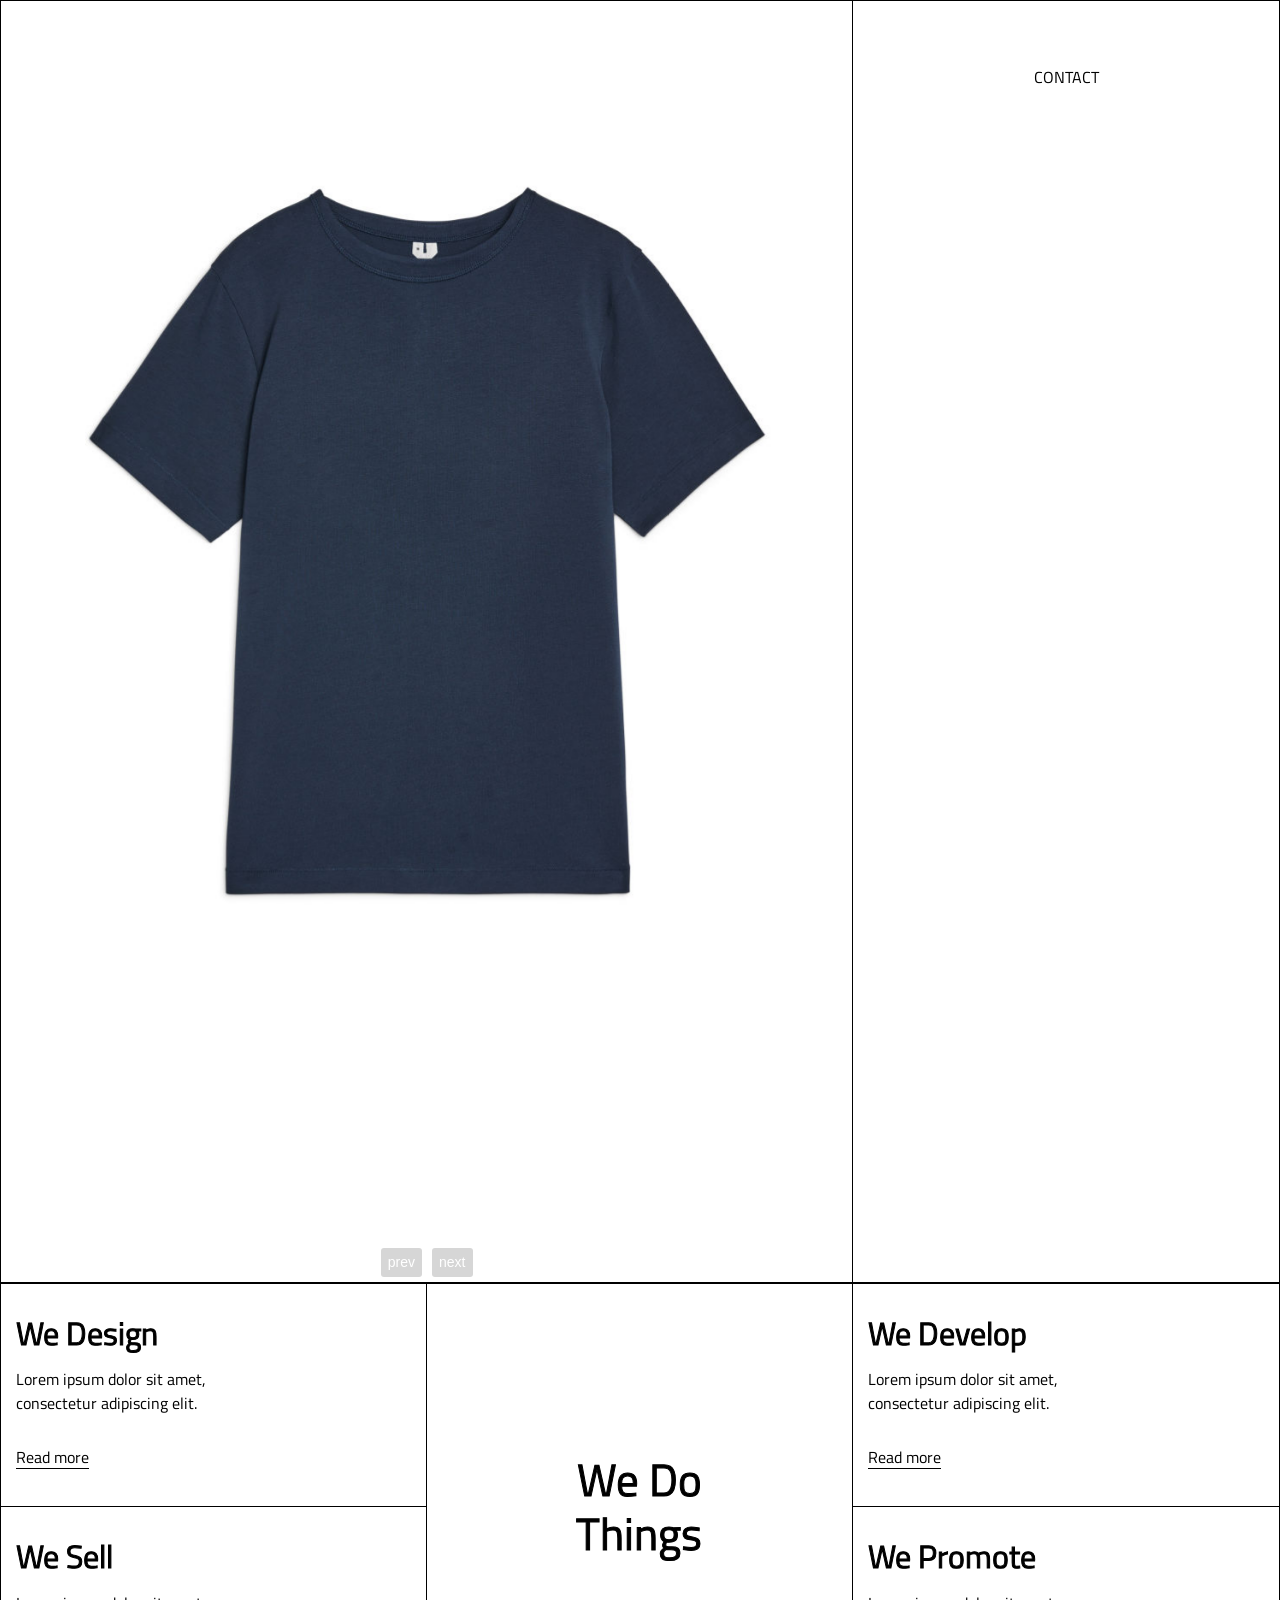
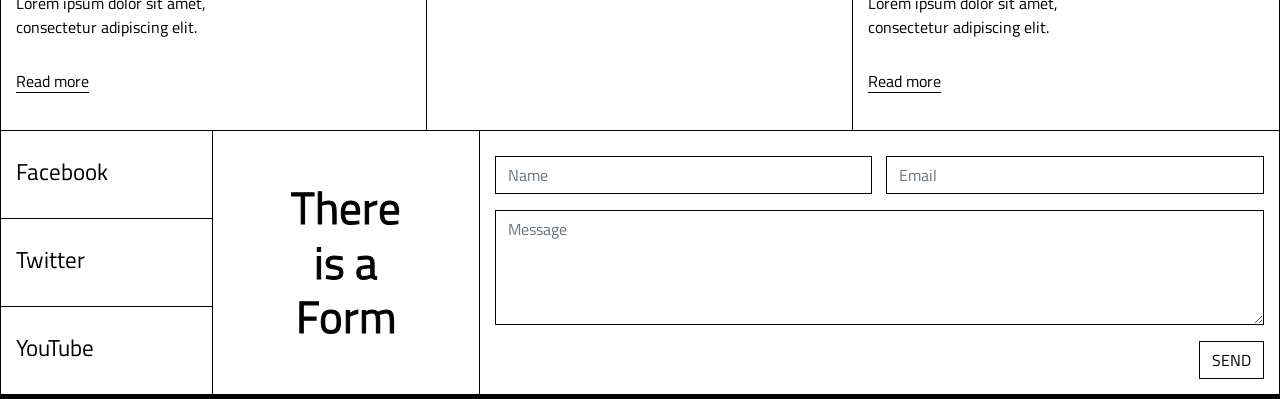
==== commit 580373ea: "15th commit" ====
--- a/index copy.html
+++ b/index copy.html
@@ -101,12 +101,12 @@
 
     <!--nav-->
     <nav class="container-fluid">
-      <div class="row elem-border" height=>
+      <div class="row elem-border">
         <div class="col-sm-8 anchor brand">
           <div class="carousel-wrap">
             <div id="gallery-carousel" class="owl-carousel owl-theme">
-              <div class="img-wrap"><img width="50%"src="img/item.jpeg" alt=""></div>
-              <div class="img-wrap"><img src="img/item2.jpeg" alt=""></div>
+              <div width="10%" class="img-wrap"><img width="10%"src="img/item.jpeg" alt=""></div>
+              <div class="img-wrap"><img width="10%" src="img/item2.jpeg" alt=""></div>
               <div class="img-wrap"><img src="img/item3.jpeg" alt=""></div>
               <div class="img-wrap"><img src="img/litem4.jpeg" alt=""></div>
               <div class="img-wrap"><img src="img/item5.jpeg" alt=""></div>
@@ -204,15 +204,6 @@
 
     </div><!--end main-->
 
-
-    <!--Footer-->
-    <footer class="container-fluid">
-      <div class="row elem-border">
-        <div class="col-12 text-right">
-          <p><a href="https://www.michaelpalmerwebdesign.com">&copy;2018 MP Web</a></p>
-        </div>
-      </div>
-    </footer><!--end footer-->
     <!--jquery-->
     <script src="./js/vendor/jquery-3.3.1.min.js"></script>
 
